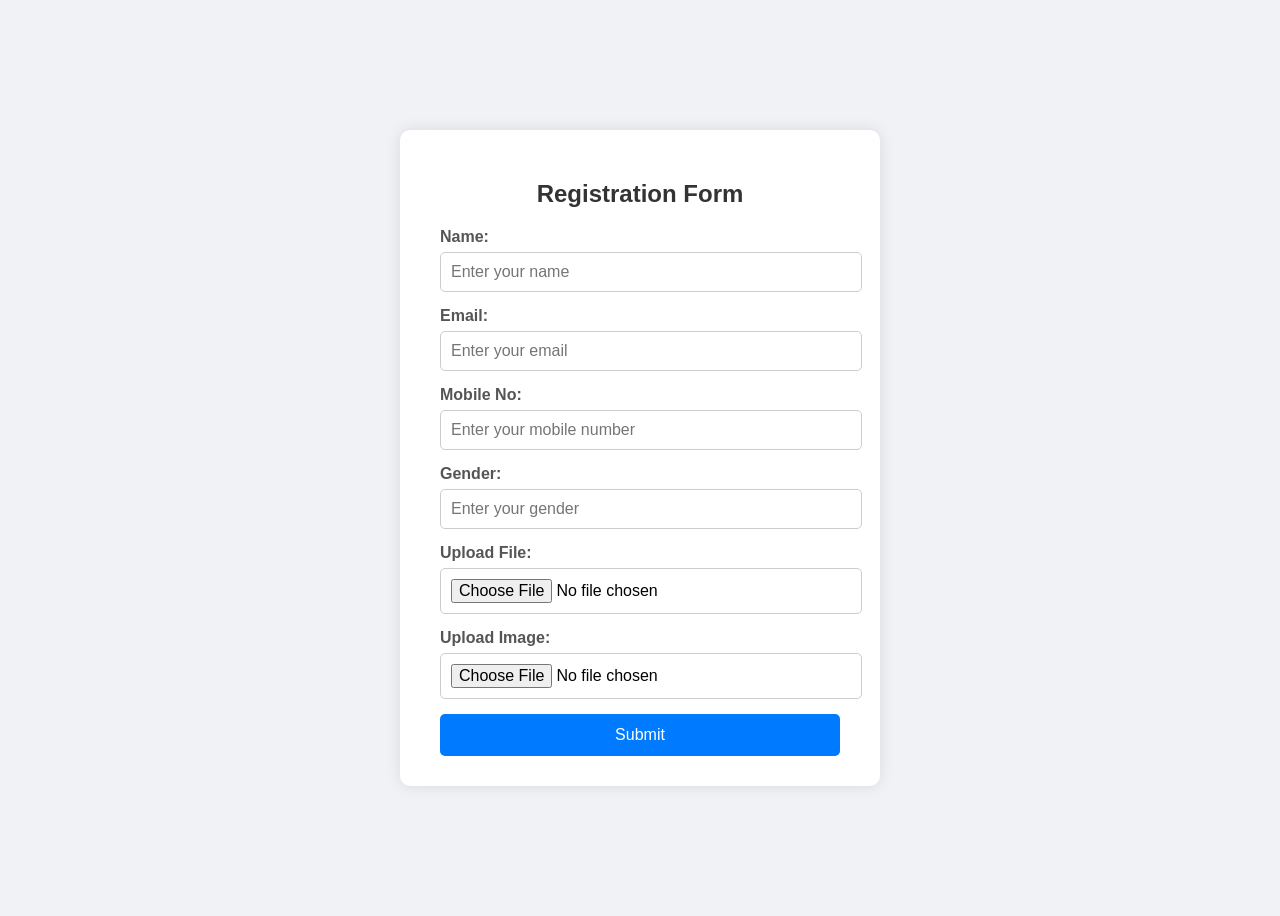
==== formupload/index.html @ 27174ef8 "Add form project to git" ====
<!DOCTYPE html>
<html lang="en">
<head>
  <meta charset="UTF-8" />
  <meta name="viewport" content="width=device-width, initial-scale=1.0"/>
  <title>Styled Form</title>
    <link rel="stylesheet" href="style.css"/>
</head>
<body>
  <div class="form-container">
    <h2>Registration Form</h2>
    <form id="userForm">
      <div class="form-group">
        <label for="name">Name:</label>
        <input type="text" placeholder="Enter your name" id="name" />
      </div>

      <div class="form-group">
        <label for="email">Email:</label>
        <input type="text" placeholder="Enter your email" id="email" />
      </div>

      <div class="form-group">
        <label for="mobile">Mobile No:</label>
        <input type="text" placeholder="Enter your mobile number" id="mobile" />
      </div>

      <div class="form-group">
        <label for="gender">Gender:</label>
        <input type="text" placeholder="Enter your gender" id="gender" />
      </div>

      <div class="form-group">
        <label for="file">Upload File:</label>
        <input type="file" id="file" name="file" accept="image/png,image/jpeg" />
      </div>

      <div class="form-group">
        <label for="img">Upload Image:</label>
        <input type="file" id="img" name="img" accept="image/png,image/jpeg" />
      </div>

      <input type="submit" id="submit" value="Submit" />
    </form>
  </div>
  <script src="script.js">
    
  </script>
</body>
</html>
---- formupload/style.css ----
body {
    font-family: 'Segoe UI', Tahoma, Geneva, Verdana, sans-serif;
    background-color: #f0f2f5;
    display: flex;
    justify-content: center;
    align-items: center;
    height: 100vh;
  }

  .form-container {
    background-color: #ffffff;
    padding: 30px 40px;
    border-radius: 10px;
    box-shadow: 0 0 15px rgba(0, 0, 0, 0.1);
    width: 100%;
    max-width: 400px;
  }

  .form-container h2 {
    text-align: center;
    margin-bottom: 20px;
    color: #333;
  }

  .form-group {
    margin-bottom: 15px;
  }

  label {
    display: block;
    margin-bottom: 6px;
    color: #555;
    font-weight: 600;
  }

  input[type="text"],
  input[type="file"] {
    width: 100%;
    padding: 10px;
    border: 1px solid #ccc;
    border-radius: 5px;
    font-size: 1rem;
  }

  input[type="submit"] {
    width: 100%;
    padding: 12px;
    background-color: #007bff;
    border: none;
    color: #fff;
    font-size: 1rem;
    border-radius: 5px;
    cursor: pointer;
    transition: background-color 0.3s ease;
  }

  input[type="submit"]:hover {
    background-color: #0056b3;
  }
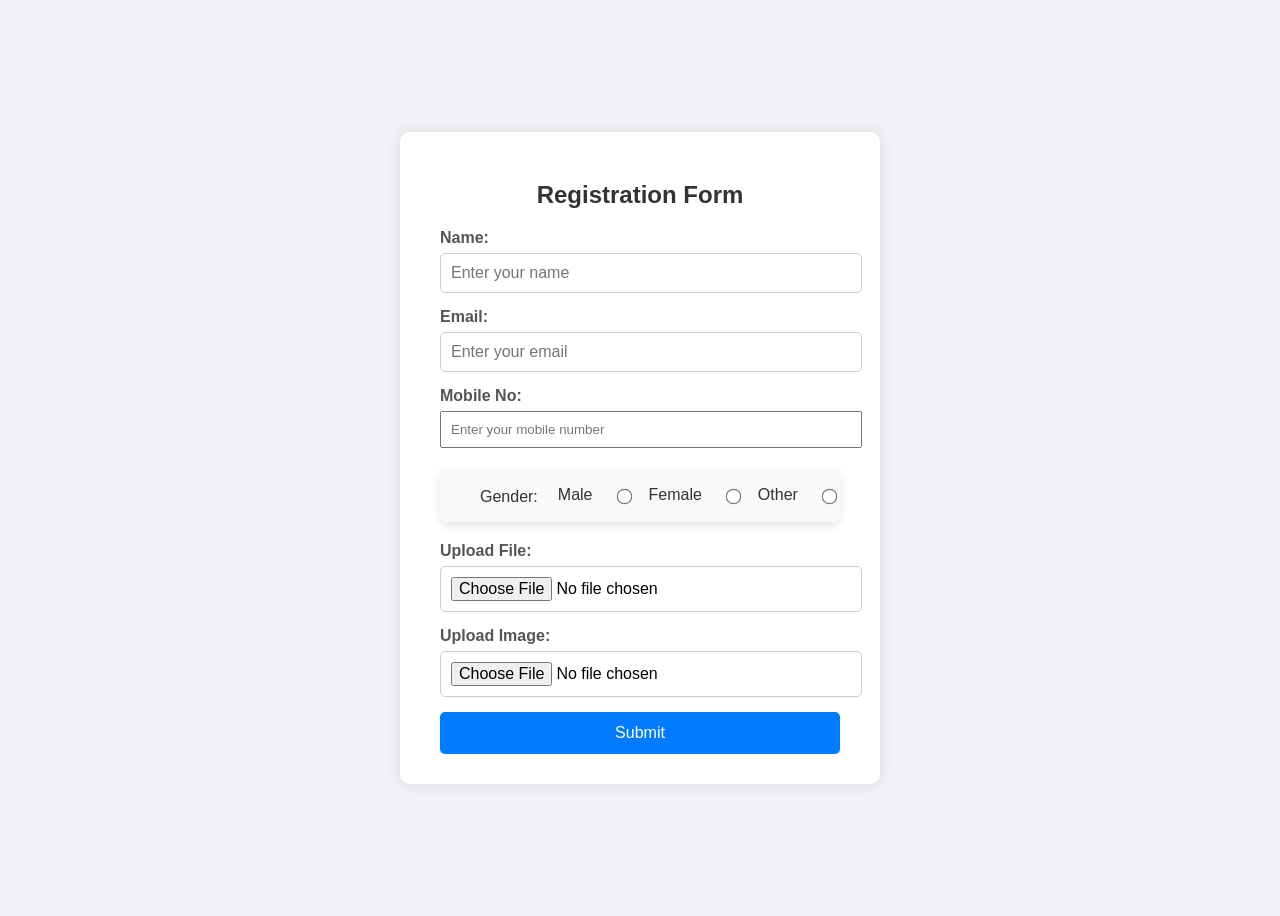
==== commit b701dbbb: "Add form project to git" ====
--- a/formupload/index.html
+++ b/formupload/index.html
@@ -9,32 +9,63 @@
     <link rel="stylesheet" href="style.css"/>
 </head>
 <body>
+  
   <div class="form-container">
     <h2>Registration Form</h2>
     <form id="userForm">
       <div class="form-group">
         <label for="name">Name:</label>
-        <input type="text" placeholder="Enter your name" id="name" />
+        <input type="text" placeholder="Enter your name" id="name" name="name" />
       </div>
 
       <div class="form-group">
         <label for="email">Email:</label>
-        <input type="text" placeholder="Enter your email" id="email" />
+        <input type="text" placeholder="Enter your email" id="email" name="email" />
       </div>
 
       <div class="form-group">
         <label for="mobile">Mobile No:</label>
-        <input type="text" placeholder="Enter your mobile number" id="mobile" />
+        <input type="number" placeholder="Enter your mobile number" id="mobile" name="mobile"  />
       </div>
 
-      <div class="form-group">
-        <label for="gender">Gender:</label>
-        <input type="text" placeholder="Enter your gender" id="gender" />
-      </div>
+
+<!-- 
+     
+<div class="form-group">
+  <label for="gender">Gender:</label> 
+  <select name="gender" id="gender" required>
+    <option value="" disabled selected>Select Gender</option>
+    <option value="Male">Male</option>
+    <option value="Female">Female</option>
+    <option value="Other">Other</option>  
+  </select>
+</div> -->
+
+
+    
+      
+<div class="form-group" id="form-group-id">
+  <label for="gender">Gender:</label><br>
+
+  
+  <label for="gender-male">Male</label><br>
+  <input type="radio" id="gender-male" name="gender-radio" value="Male"/>
+
+
+  <label for="gender-female">Female</label><br>
+  <input type="radio" id="gender-female" name="gender-radio" value="Female"/>  
+
+  <label for="gender-other">Other</label><br>
+  <input type="radio" id="gender-other" name="gender-radio" value="Other"/>
+
+  <input type="hidden" id="gender" name="gender" />
+</div>
+
+     
 
       <div class="form-group">
         <label for="file">Upload File:</label>
-        <input type="file" id="file" name="file" accept="image/png,image/jpeg" />
+        <input type="file" id="file" name="file" accept=".csv" />
       </div>
 
       <div class="form-group">
@@ -44,6 +75,14 @@
 
       <input type="submit" id="submit" value="Submit" />
     </form>
+    
+    <div id="loader" style="display: none;">
+  <div class="spinner"></div>
+</div>
+
+ 
+</div>
+
   </div>
   <script src="script.js">
     
--- a/formupload/style.css
+++ b/formupload/style.css
@@ -1,59 +1,183 @@
 body {
-    font-family: 'Segoe UI', Tahoma, Geneva, Verdana, sans-serif;
-    background-color: #f0f2f5;
-    display: flex;
-    justify-content: center;
-    align-items: center;
-    height: 100vh;
-  }
+  font-family: 'Segoe UI', Tahoma, Geneva, Verdana, sans-serif;
+  background-color: #f0f2f5;
+  display: flex;
+  justify-content: center;
+  align-items: center;
+  height: 100vh;
+}
 
-  .form-container {
-    background-color: #ffffff;
-    padding: 30px 40px;
-    border-radius: 10px;
-    box-shadow: 0 0 15px rgba(0, 0, 0, 0.1);
-    width: 100%;
-    max-width: 400px;
-  }
+.form-container {
+  background-color: #ffffff;
+  padding: 30px 40px;
+  border-radius: 10px;
+  box-shadow: 0 0 15px rgba(0, 0, 0, 0.1);
+  width: 100%;
+  max-width: 400px;
+}
 
-  .form-container h2 {
-    text-align: center;
-    margin-bottom: 20px;
-    color: #333;
-  }
+.form-container h2 {
+  text-align: center;
+  margin-bottom: 20px;
+  color: #333;
+}
 
-  .form-group {
-    margin-bottom: 15px;
-  }
+.form-group {
+  margin-bottom: 15px;
 
-  label {
-    display: block;
-    margin-bottom: 6px;
-    color: #555;
-    font-weight: 600;
-  }
+}
 
-  input[type="text"],
-  input[type="file"] {
-    width: 100%;
-    padding: 10px;
-    border: 1px solid #ccc;
-    border-radius: 5px;
-    font-size: 1rem;
-  }
+#form-group-id{
+  display: flex;
+ gap: 10px;
+}
 
-  input[type="submit"] {
-    width: 100%;
-    padding: 12px;
-    background-color: #007bff;
-    border: none;
-    color: #fff;
-    font-size: 1rem;
-    border-radius: 5px;
-    cursor: pointer;
-    transition: background-color 0.3s ease;
-  }
+label {
+  display: block;
+  margin-bottom: 6px;
+  color: #555;
+  font-weight: 600;
+}
 
-  input[type="submit"]:hover {
-    background-color: #0056b3;
-  }+input[type="text"],
+input[type="file"] {
+  width: 100%;
+  padding: 10px;
+  border: 1px solid #ccc;
+  border-radius: 5px;
+  font-size: 1rem;
+}
+
+input[type="submit"] {
+  width: 100%;
+  padding: 12px;
+  background-color: #007bff;
+  border: none;
+  color: #fff;
+  font-size: 1rem;
+  border-radius: 5px;
+  cursor: pointer;
+  transition: background-color 0.3s ease;
+}
+
+input[type="submit"]:hover {
+  background-color: #0056b3;
+}
+
+#gender{
+  width: 104%;
+  text-align: center;
+  padding: 6px;
+}
+
+#mobile{
+  width: 100%;
+
+  padding: 9px;
+}
+
+.error {
+  color: red;
+  font-size: 0.9em;
+  margin-top: 5px;
+} 
+
+
+
+
+#form-group-id {
+  font-family: 'Segoe UI', Tahoma, Geneva, Verdana, sans-serif;
+  background-color: #f9f9f9;
+  padding: 10px 40px;
+  border-radius: 8px;
+  max-width: 900px;
+  box-shadow: 0 4px 10px rgba(0, 0, 0, 0.1);
+  margin: 20px auto;
+}
+
+#form-group-id label {
+  display: block;
+  margin-top: 10px;
+  font-weight: 500;
+  color: #333;
+}
+
+#form-group-id input[type="radio"] {
+  margin-right: 8px;
+  transform: scale(1.2);
+  vertical-align: middle;
+  cursor: pointer;
+}
+
+#form-group-id label[for^="gender-"] {
+  display: flex;
+  align-items: center;
+  cursor: pointer;
+  margin-top: 5px;
+}
+
+#form-group-id label[for^="gender-"]::before {
+  content: "";
+  display: inline-block;
+  width: 0;
+  height: 0;
+}
+
+input[type="hidden"] {
+  display: none;
+}
+
+.loader-overlay {
+position: fixed;
+top: 0;
+left: 0;
+width: 100%;
+height: 100%;
+background-color: rgba(255, 255, 255, 0.7);
+display: flex;
+justify-content: center;
+align-items: center;
+z-index: 9999;
+}
+
+.spinner {
+width: 60px;
+height: 60px;
+border: 6px solid #ccc;
+border-top: 6px solid #007bff;
+border-radius: 50%;
+animation: spin 1s linear infinite;
+}
+
+@keyframes spin {
+to {
+  transform: rotate(360deg);
+}
+}
+
+#loader {
+position: fixed;
+top: 0;
+left: 0;
+width: 100%;
+height: 100%;
+background-color: rgba(255, 255, 255, 0.7);
+display: flex;
+justify-content: center;
+align-items: center;
+z-index: 9999;
+}
+
+.spinner {
+border: 6px solid #f3f3f3;
+border-top: 6px solid #007bff;
+border-radius: 50%;
+width: 50px;
+height: 50px;
+animation: spin 1s linear infinite;
+}
+
+@keyframes spin {
+0% { transform: rotate(0deg); }
+100% { transform: rotate(360deg); }
+}
